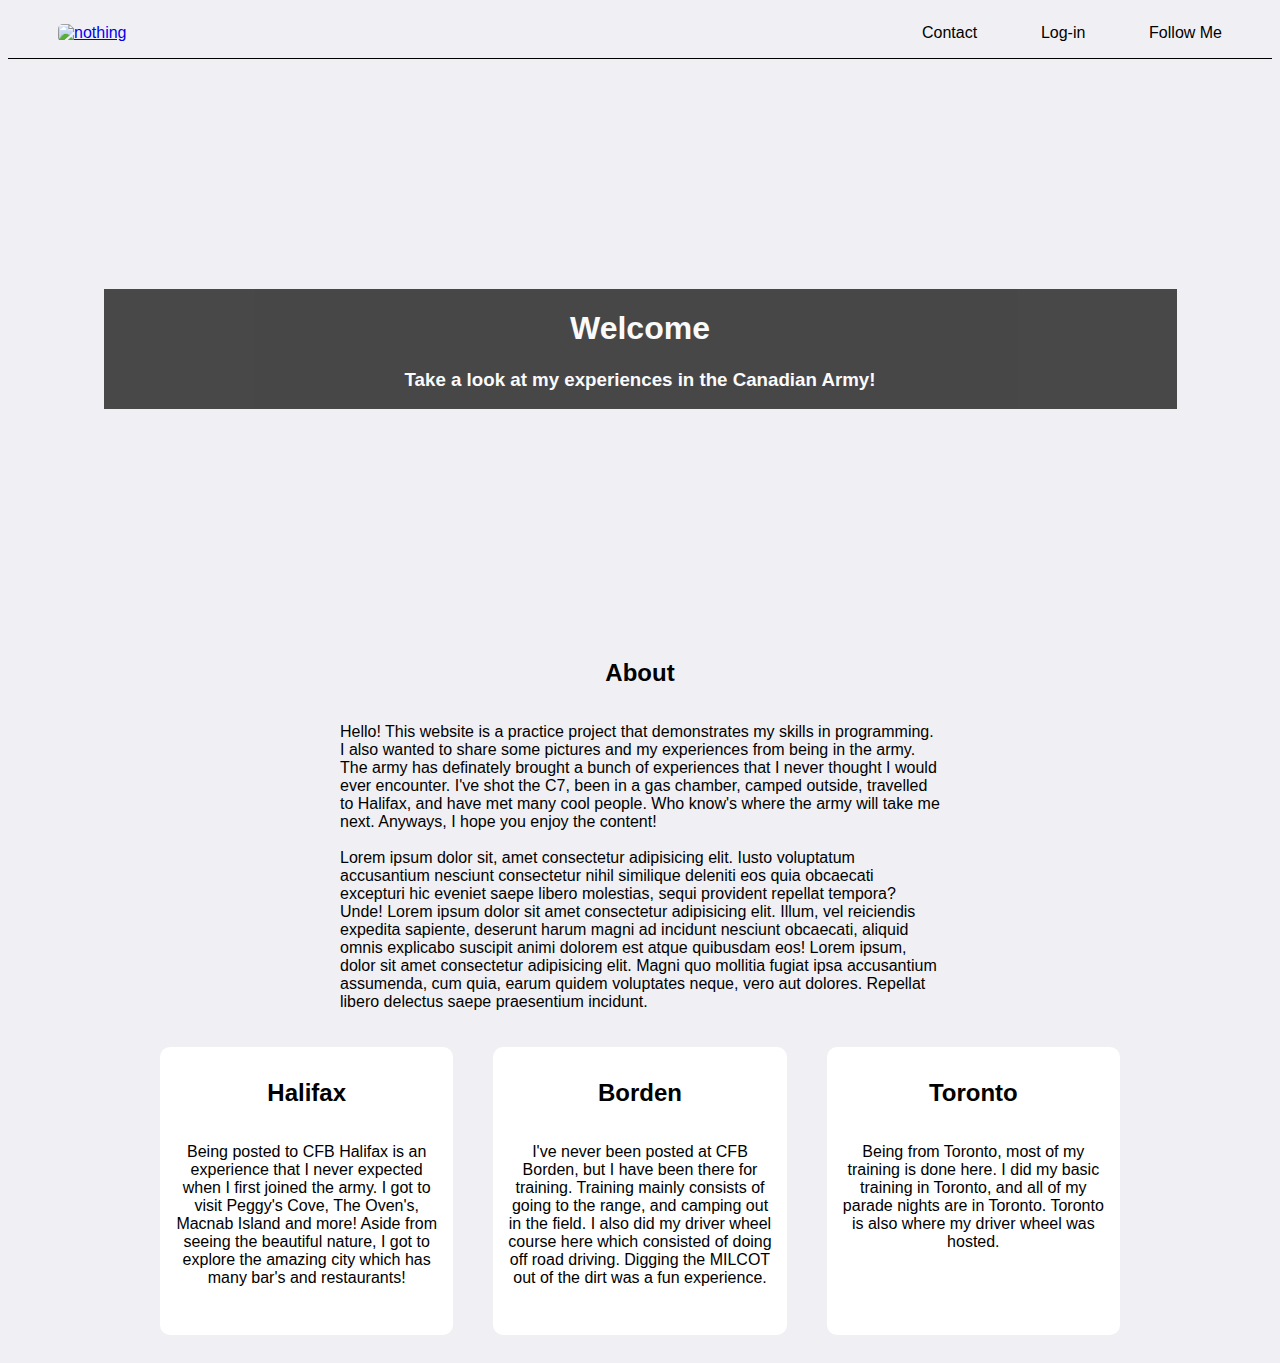
==== index.html @ 475a9d20 "Issue 1" ====
<!DOCTYPE html>
<html lang="en">
<head>
    <meta charset="UTF-8">
    <meta name="viewport" content="width=device-width, initial-scale=1.0">
    <link rel="stylesheet" href="resources/css/main.css">
    <title>Document</title>
</head>
<body>
    <header>
        <a href="index.html"><img class="logo"src="https://encrypted-tbn0.gstatic.com/images?q=tbn:ANd9GcSWuQuBC0wYoX9khzRhP8fCdwgCIYNX5UI2zQ&s" alt="nothing"></a>
        <nav>
            <ul>
                <li>Contact</li>
                <li>Log-in</li>
                <li>Follow Me</li>
            </ul>
        </nav>
    </header>
    <div class="weclome-container">
        <div class="welcome-banner">
            <div class="welcome-text">
                <h1>Welcome</h1>
                <h3>Take a look at my experiences in the Canadian Army!</h3>
            </div>
        </div>
    </div>
    
    <div class="about">
        <h2>About</h2>
        <p>Hello! This website is a practice project that demonstrates my skills in programming. 
            I also wanted to share some pictures and my experiences from being in the army. The army
            has definately brought a bunch of experiences that I never thought I would ever encounter.
            I've shot the C7, been in a gas chamber, camped outside, travelled to Halifax, and have met
            many cool people. Who know's where the army will take me next. Anyways, I hope you enjoy the
            content! <br><br>
            Lorem ipsum dolor sit, amet consectetur adipisicing elit. Iusto voluptatum accusantium nesciunt 
            consectetur nihil similique deleniti eos quia obcaecati excepturi hic eveniet saepe libero molestias, 
            sequi provident repellat tempora? Unde! Lorem ipsum dolor sit amet consectetur adipisicing elit. Illum,
            vel reiciendis expedita sapiente, deserunt harum magni ad incidunt nesciunt obcaecati, aliquid omnis 
            explicabo suscipit animi dolorem est atque quibusdam eos! Lorem ipsum, dolor sit amet consectetur adipisicing elit.
            Magni quo mollitia fugiat ipsa accusantium assumenda, cum quia, earum quidem voluptates neque, vero aut dolores. Repellat libero delectus saepe praesentium incidunt.
        </p>
    </div>
    <div class="columns">
        <div class="col">
            <h2>Halifax</h2>
            <p>
                Being posted to CFB Halifax is an experience that I never expected when
                I first joined the army. I got to visit Peggy's Cove, The Oven's, Macnab
                Island and more! Aside from seeing the beautiful nature, I got to explore 
                the amazing city which has many bar's and restaurants!
            </p>
            <div class="images">
                <div class="image-container">
                    <img src="/resources/images/halifax-beach.JPG" alt="">
                </div>
                <div class="image-container">
                    <img src="/resources/images/me_on_grass.jpg" alt="">
                </div>
            </div>
        </div>
        <div class="col">
            <h2>Borden</h2>
            <p>
                I've never been posted at CFB Borden, but I have been there for training. Training
                mainly consists of going to the range, and camping out in the field. I also did my 
                driver wheel course here which consisted of doing off road driving. Digging the MILCOT
                out of the dirt was a fun experience.
            </p>
            <div class="images">
                <div class="image-container">
                    <img src="resources/images/set_tent.jpg" alt="">
                </div>
                <div class="image-container">
                    <img src="resources/images/me_in_bag.JPG" alt="">
                </div>
            </div>
        </div>
        <div class="col">
            <h2>Toronto</h2>
            <p>
                Being from Toronto, most of my training is done here. I did my basic training in Toronto, 
                and all of my parade nights are in Toronto. Toronto is also where my driver wheel was hosted.
            </p>
            <div class="images">
                <div class="image-container">
                    <img src="resources/images/g_wagon.JPG" alt="">
                </div>
            </div>
        </div>
    </div>
</body>
</html>
---- resources/css/main.css ----
html{
    font-family:'Segoe UI', Tahoma, Geneva, Verdana, sans-serif;
    font-size: 16px;
    background-color: #f0f0f4;
}

header{
    display: flex;
    justify-content: space-between;
    align-items: center;
    border-bottom: 1px solid black;
}

header .logo{
    width: 150px;
    margin-left: 50px;
    border-radius: 5px;
}

nav{
    width: 300px; 
    margin-right: 50px;
    margin-left: 50px;
}

nav ul{
    display: flex;
    padding: 0; 
    list-style: none;
    justify-content: space-between;
}

.welcome-text{
    background-color: rgb(0, 0, 0);
    opacity: 0.7;
}

.welcome-banner{

    color: rgb(255, 255, 255);
    background-image: url("../images/staring_at_ocean.JPG");
    background-position: center;
    background-size: cover;
    background-repeat: no-repeat;
    height: 30rem; 
    display: flex; 
    justify-content: center;
    text-align: center;
    flex-direction: column;
    margin: 50px auto; 
    max-width: 1073px;
}

.about{
    display: flex;
    flex-direction: column;
    justify-content: center;
    align-items: center;
    max-width: 600px;
    min-width: 200px;
    margin: auto; 
}
.columns{
    display: grid; 
    grid-template-columns: repeat(3,1fr);
    margin: auto;
    max-width: 1000px
}

.images{
    display: flex; 
    justify-content: center;

    margin: auto; 
}

.image-container {
    overflow: hidden; 
    margin: 10px; 
}

.image-container img {
    max-width: 100%; 
    height: auto; 
    display: block; 
}
.col{
    background-color: #ffffff;
    display: flex; 
    flex-direction: column;
    justify-content: center;
    align-items: center;
    text-align: center;
    border: 2px #ffffff solid; 
    border-radius: 10px;
    margin: 20px 20px;
    padding: 10px 10px;
    transition: transform 2s ease, box-shadow 0.3s ease;
}

.col:hover{
    box-shadow: 10px 10px 5px rgb(62, 60, 60);
    transform: scale(1);
}

@media only screen and (max-width: 800px) {
    .about{
        margin-right: 50px;
        margin-left: 30px;
    }

    .columns{
        display: flex;
        flex-direction: column;
    }
}
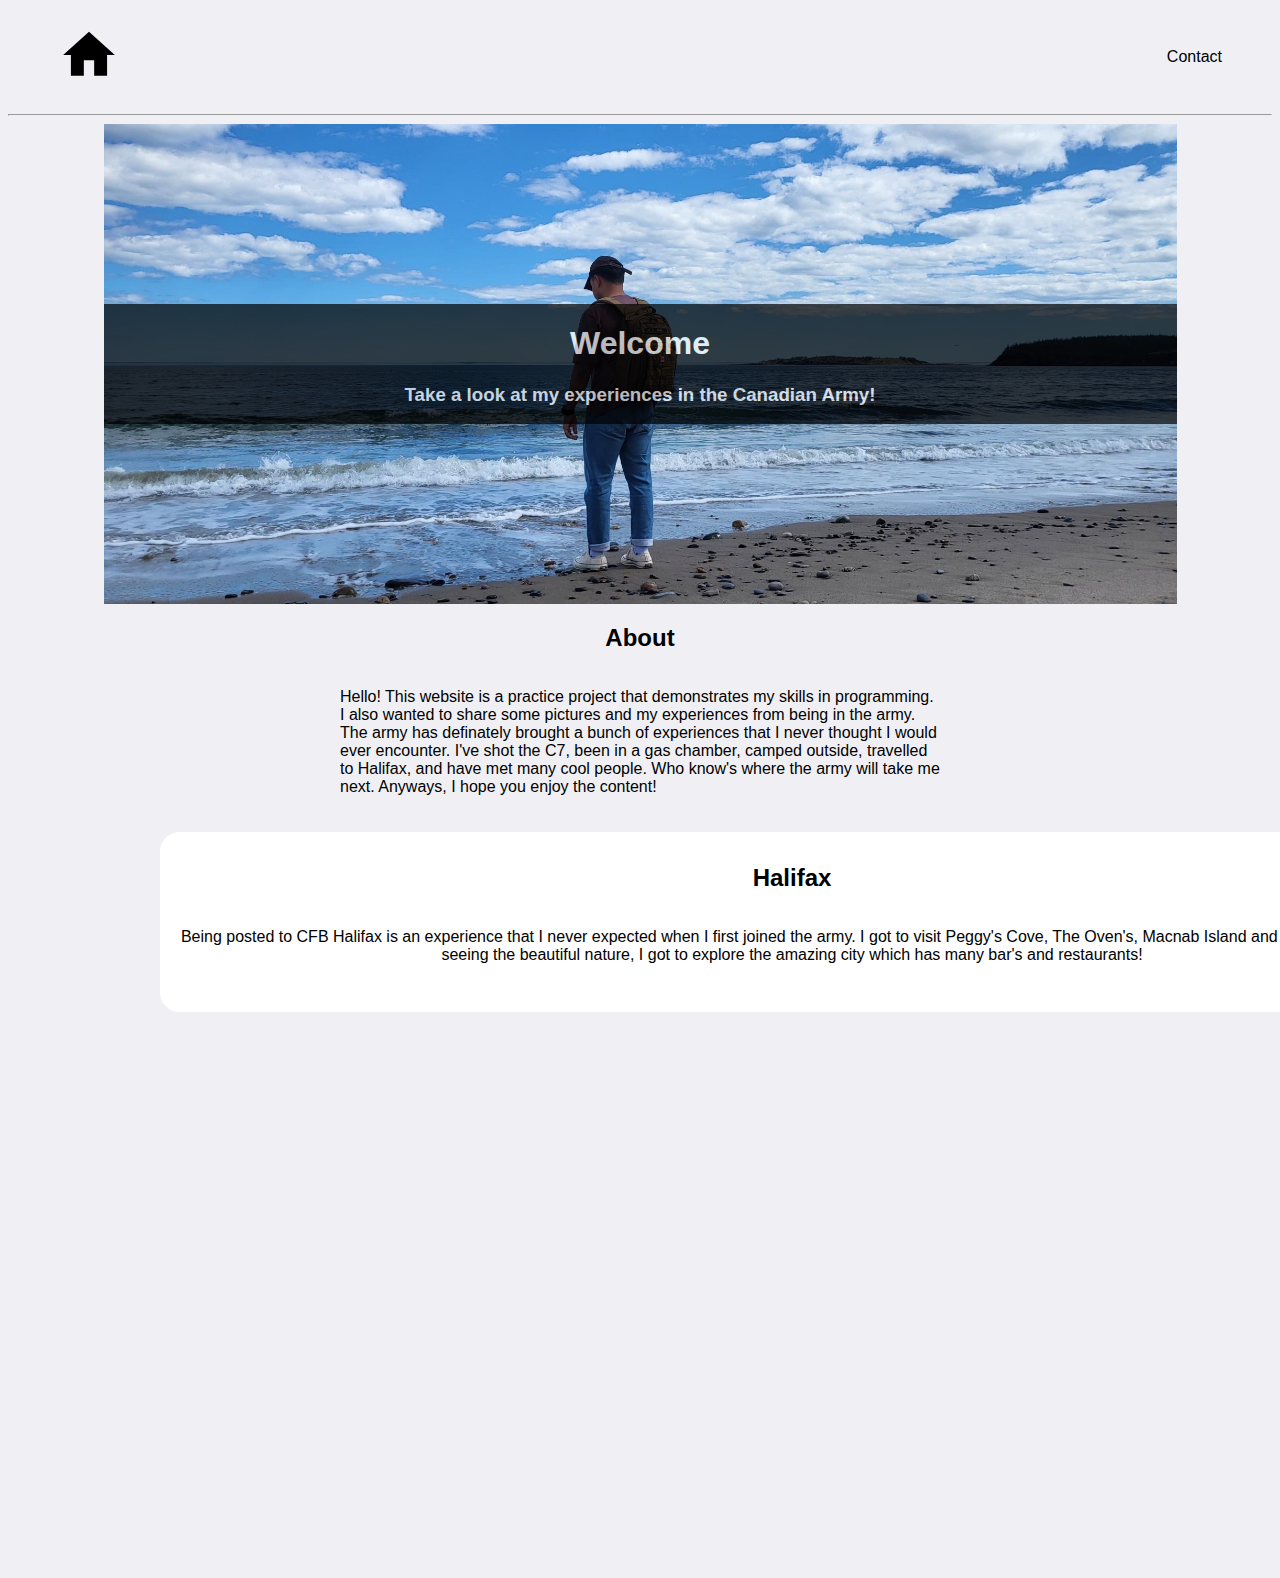
==== commit 36e0e9d4: "Adding more content" ====
--- a/index.html
+++ b/index.html
@@ -7,16 +7,15 @@
     <title>Document</title>
 </head>
 <body>
-    <header>
-        <a href="index.html"><img class="logo"src="https://encrypted-tbn0.gstatic.com/images?q=tbn:ANd9GcSWuQuBC0wYoX9khzRhP8fCdwgCIYNX5UI2zQ&s" alt="nothing"></a>
-        <nav>
-            <ul>
-                <li>Contact</li>
-                <li>Log-in</li>
-                <li>Follow Me</li>
-            </ul>
-        </nav>
-    </header>
+    <nav>
+        <ul>
+            <a href="index.html"><img class="logo" src="resources/images/home.svg" alt="nothing"></a>
+        </ul>
+        <ul>
+            <a class="contact" href="contact.html"><li>Contact</li></a>
+        </ul>
+    </nav>
+    <hr>
     <div class="weclome-container">
         <div class="welcome-banner">
             <div class="welcome-text">
@@ -33,35 +32,32 @@
             has definately brought a bunch of experiences that I never thought I would ever encounter.
             I've shot the C7, been in a gas chamber, camped outside, travelled to Halifax, and have met
             many cool people. Who know's where the army will take me next. Anyways, I hope you enjoy the
-            content! <br><br>
-            Lorem ipsum dolor sit, amet consectetur adipisicing elit. Iusto voluptatum accusantium nesciunt 
-            consectetur nihil similique deleniti eos quia obcaecati excepturi hic eveniet saepe libero molestias, 
-            sequi provident repellat tempora? Unde! Lorem ipsum dolor sit amet consectetur adipisicing elit. Illum,
-            vel reiciendis expedita sapiente, deserunt harum magni ad incidunt nesciunt obcaecati, aliquid omnis 
-            explicabo suscipit animi dolorem est atque quibusdam eos! Lorem ipsum, dolor sit amet consectetur adipisicing elit.
-            Magni quo mollitia fugiat ipsa accusantium assumenda, cum quia, earum quidem voluptates neque, vero aut dolores. Repellat libero delectus saepe praesentium incidunt.
+            content! 
         </p>
     </div>
     <div class="columns">
-        <div class="col">
-            <h2>Halifax</h2>
-            <p>
-                Being posted to CFB Halifax is an experience that I never expected when
-                I first joined the army. I got to visit Peggy's Cove, The Oven's, Macnab
-                Island and more! Aside from seeing the beautiful nature, I got to explore 
-                the amazing city which has many bar's and restaurants!
-            </p>
-            <div class="images">
-                <div class="image-container">
-                    <img src="/resources/images/halifax-beach.JPG" alt="">
-                </div>
-                <div class="image-container">
-                    <img src="/resources/images/me_on_grass.jpg" alt="">
+        <a class="column-link" href="halifax.html">
+            <div class="col">
+                <h2>Halifax</h2>
+                <p>
+                    Being posted to CFB Halifax is an experience that I never expected when
+                    I first joined the army. I got to visit Peggy's Cove, The Oven's, Macnab
+                    Island and more! Aside from seeing the beautiful nature, I got to explore 
+                    the amazing city which has many bar's and restaurants!
+                </p>
+                <div class="images">
+                    <div class="image-container">
+                        <img class="home-page-images" src="/resources/images/halifax_beach.jpg" alt="">
+                    </div>
+                    <div class="image-container">
+                        <img class="home-page-images" src="/resources/images/me_on_grass.jpg" alt="">
+                    </div>
                 </div>
             </div>
-        </div>
-        <div class="col">
-            <h2>Borden</h2>
+        </a>
+        <a class="column-link" href="borden.html">
+            <div class="col">
+                <h2>Borden</h2>
             <p>
                 I've never been posted at CFB Borden, but I have been there for training. Training
                 mainly consists of going to the range, and camping out in the field. I also did my 
@@ -70,25 +66,28 @@
             </p>
             <div class="images">
                 <div class="image-container">
-                    <img src="resources/images/set_tent.jpg" alt="">
+                    <img class="home-page-images" src="resources/images/set_tent.JPG" alt="">
                 </div>
                 <div class="image-container">
-                    <img src="resources/images/me_in_bag.JPG" alt="">
+                    <img class="home-page-images" src="resources/images/me_in_bag.JPG" alt="">
                 </div>
             </div>
         </div>
-        <div class="col">
-            <h2>Toronto</h2>
-            <p>
-                Being from Toronto, most of my training is done here. I did my basic training in Toronto, 
-                and all of my parade nights are in Toronto. Toronto is also where my driver wheel was hosted.
-            </p>
-            <div class="images">
-                <div class="image-container">
-                    <img src="resources/images/g_wagon.JPG" alt="">
+        </a>
+        <a class="column-link" href="toronto.html">
+            <div class="col">
+                <h2>Toronto</h2>
+                <p>
+                    Being from Toronto, most of my training is done here. I did my basic training in Toronto, 
+                    and all of my parade nights are in Toronto. Toronto is also where my driver wheel was hosted.
+                </p>
+                <div class="images">
+                    <div class="image-container">
+                        <img class="home-page-images" src="resources/images/g_wagon.JPG" alt="">
+                    </div>
                 </div>
             </div>
-        </div>
+        </a>
     </div>
 </body>
 </html>--- a/resources/css/main.css
+++ b/resources/css/main.css
@@ -3,24 +3,31 @@
     font-size: 16px;
     background-color: #f0f0f4;
 }
-
-header{
-    display: flex;
-    justify-content: space-between;
-    align-items: center;
-    border-bottom: 1px solid black;
-}
-
-header .logo{
-    width: 150px;
-    margin-left: 50px;
-    border-radius: 5px;
-}
+.column-link{
+    text-decoration: none;
+    color: black;
+}
+
+.contact{
+    color: black;
+    text-decoration: none;
+}
+
+.contact:hover{
+    text-decoration: underline;
+}
+
 
 nav{
-    width: 300px; 
     margin-right: 50px;
     margin-left: 50px;
+    display: flex;
+    justify-content: space-between;
+    align-items: center;
+}
+
+.logo{
+    width: 62px;
 }
 
 nav ul{
@@ -38,7 +45,7 @@
 .welcome-banner{
 
     color: rgb(255, 255, 255);
-    background-image: url("../images/staring_at_ocean.JPG");
+    background-image: url("../../resources/images/staring_at_ocean.JPG");
     background-position: center;
     background-size: cover;
     background-repeat: no-repeat;
@@ -47,7 +54,7 @@
     justify-content: center;
     text-align: center;
     flex-direction: column;
-    margin: 50px auto; 
+    margin: auto; 
     max-width: 1073px;
 }
 
@@ -70,7 +77,6 @@
 .images{
     display: flex; 
     justify-content: center;
-
     margin: auto; 
 }
 
@@ -92,7 +98,7 @@
     align-items: center;
     text-align: center;
     border: 2px #ffffff solid; 
-    border-radius: 10px;
+    border-radius: 20px;
     margin: 20px 20px;
     padding: 10px 10px;
     transition: transform 2s ease, box-shadow 0.3s ease;
@@ -101,6 +107,93 @@
 .col:hover{
     box-shadow: 10px 10px 5px rgb(62, 60, 60);
     transform: scale(1);
+    
+}
+.photo:hover{
+    box-shadow: 10px 10px 5px rgb(62, 60, 60);
+    transform: scale(1);
+}
+
+.card{
+    margin-top: 20px;
+    margin-left: auto;
+    margin-right: auto;
+    display: flex;
+    flex-direction: column;
+    align-items: center;
+    border-radius: 5px;
+    width: 500px;
+    height: 600px;
+    padding:20px 20px 20px 20px;
+    background-color: #ffffff;
+    border: 2px solid #ffffff
+}
+
+.picture-text{
+    display: grid;
+    grid-template-columns: repeat(2, 1fr);
+    margin: auto;
+}
+.home-page-images{
+    height: auto;
+    width: 600px;
+    height: 80px;
+}
+
+.center-image {
+    display: flex;
+    margin-right: 30px;
+}
+
+.city-image{
+    width:300px;
+    margin: auto;
+}
+
+.image-text{
+    margin: auto;
+}
+
+.photos-card{
+    display: flex;
+    flex-direction: column;
+    margin-top: 50px;
+
+    width:1500px;
+}
+.image-carousel{
+    display: flex; 
+    justify-content: center;
+    margin-top: 10px;
+    margin-bottom: 20px;
+}
+
+.slider-image{
+    height: 300px;
+    width: 300px;
+    margin: auto;
+    display: flex;
+    flex-direction: column;
+    padding:20px 20px 20px 20px
+    
+}
+.photo{
+    display: flex;
+    flex-direction: column;
+    justify-content: center;
+    border-radius: 20px;
+    margin: auto;
+    background-color: #ffffff;
+    border: 2px solid #ffffff;
+    transition: transform 2s ease, box-shadow 0.3s ease;
+}
+
+.caption{
+    margin: auto;
+}
+.centre{
+    display: flex;
+    justify-content: center;
 }
 
 @media only screen and (max-width: 800px) {
@@ -113,4 +206,30 @@
         display: flex;
         flex-direction: column;
     }
+
+    .card{
+        width: 300px;
+        height: 700px;
+    }
+    .picture-text{
+        display: flex;
+        flex-direction: column; 
+    }
+}
+
+@media only screen and (max-width: 1400px){
+    .image-carousel{
+        display: flex;
+        flex-direction: column;
+    }
+
+    .photo{
+        width: 350px;
+        margin: auto;
+        margin-top: 10px;
+    }
+    .slider-image{
+        margin: auto;
+        margin-top: 10px;
+    }
 }